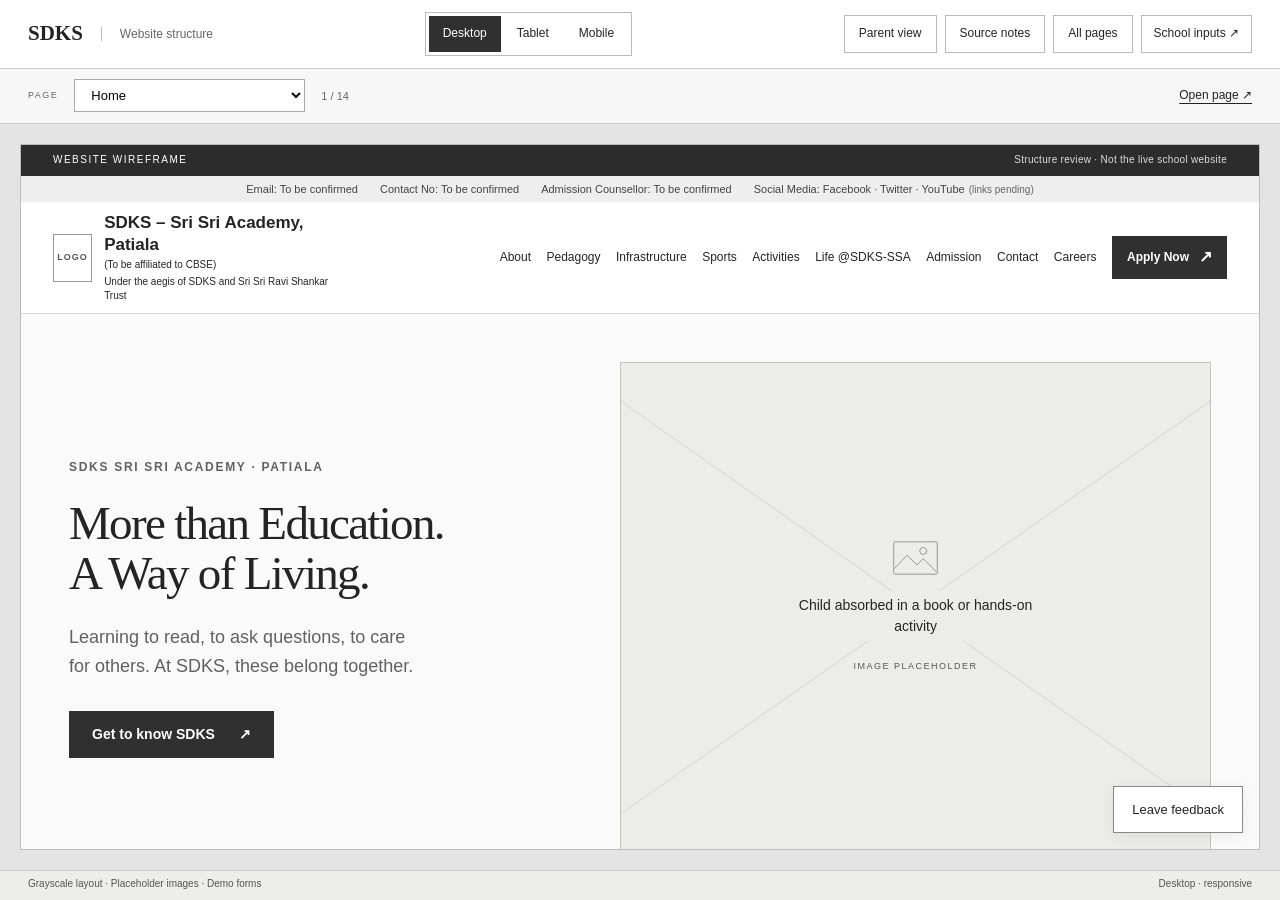
==== index.html @ 3bd108ae "Refresh navigation assets for Apply Now CTA" ====
<!doctype html>
<html lang="en"><head><meta charset="utf-8"><meta name="viewport" content="width=device-width,initial-scale=1"><meta name="robots" content="noindex,nofollow"><link rel="icon" href="data:,"><meta name="description" content="SDKS Sri Sri Academy website structure review. Desktop, tablet and mobile wireframes."><title>SDKS · Website wireframes</title><link rel="stylesheet" href="style.css?v=10"><link rel="stylesheet" href="review-enhancements.css?v=10"><link rel="stylesheet" href="parent-view.css?v=10"><link rel="stylesheet" href="school-structure.css?v=11"></head><body><div id="app"></div><script src="website-content.js?v=11"></script><script src="app.js?v=11"></script><script src="review-enhancements.js?v=10"></script><script src="parent-polish.js?v=10"></script><script src="school-header.js?v=10"></script></body></html>
---- style.css ----
:root{--ink:#242424;--muted:#616161;--line:#d5d5d5;--paper:#fff;--wash:#f4f4f2}*{box-sizing:border-box}body{margin:0;color:var(--ink);font-family:Arial,Helvetica,sans-serif;font-size:16px;line-height:1.65;background:var(--paper)}button,input,select,textarea{font:inherit}button,a,input,select,summary,textarea{-webkit-tap-highlight-color:transparent}a{color:inherit;text-underline-offset:4px}button,summary{cursor:pointer}button{color:inherit}a:focus-visible,button:focus-visible,summary:focus-visible,input:focus-visible,select:focus-visible,textarea:focus-visible,[tabindex]:focus-visible{outline:3px solid #555;outline-offset:4px}button:disabled{cursor:default}.container{width:min(1180px,calc(100% - 96px));margin:auto}h1,h2,h3,p{margin:0}h1,h2{font-family:Georgia,'Times New Roman',serif;font-weight:400;line-height:1.12}h1{font-size:clamp(38px,4.25vw,62px);letter-spacing:-1.7px;max-width:640px}h2{font-size:clamp(28px,2.8vw,38px);letter-spacing:-.7px}h3{font-size:19px;line-height:1.4;font-weight:600}p{color:var(--muted);max-width:64ch}p+p{margin-top:16px}.eyebrow{font-size:12px;letter-spacing:1.7px;text-transform:uppercase;font-weight:600;margin-bottom:20px}.lead{font-size:18px;line-height:1.7;margin-top:24px}.button{display:inline-flex;align-items:center;justify-content:center;gap:24px;background:#303030;color:white;border:1px solid #303030;text-decoration:none;padding:13px 22px;font-size:14px;font-weight:600;min-height:46px;line-height:1.4}.button:hover{background:#4b4b4b}.text-link{display:inline-flex;gap:12px;align-items:center;font-size:14px;font-weight:600}.text-link span{font-size:18px}.skip{position:absolute;top:-100px;left:10px;z-index:20;background:white;padding:12px}.skip:focus{top:10px}.prototype-strip{background:#2c2c2c;color:white;font-size:10px;letter-spacing:1.5px;padding:7px 32px;display:flex;justify-content:space-between}.prototype-strip span{letter-spacing:.3px;color:#ddd}.site-header{background:white;border-bottom:1px solid var(--line);position:relative;z-index:5}.header-inner{width:min(1320px,calc(100% - 64px));margin:auto;min-height:96px;display:flex;align-items:center;justify-content:space-between;gap:24px}.brand{display:flex;align-items:center;gap:12px;text-decoration:none;font-size:17px;font-weight:600;line-height:1.3}.brand small{display:block;font-size:11px;font-weight:400;letter-spacing:1.3px;text-transform:uppercase;margin-top:6px}.logo-box{width:44px;height:48px;border:1px solid #999;display:grid;place-items:center;font-size:9px;letter-spacing:1px;color:#555}nav{display:flex;align-items:center;gap:24px}nav .nav-link{font-size:13px;text-decoration:none}nav .nav-link span{display:none}.nav-group summary{font-size:13px;list-style:none;padding:16px 0;display:flex;gap:8px;align-items:center}.nav-group summary:after{content:'⌄';font-size:12px}.nav-group summary::-webkit-details-marker{display:none}.nav-group{position:relative}.dropdown{position:absolute;top:100%;left:-18px;width:235px;background:white;border:1px solid var(--line);padding:12px 18px;box-shadow:0 8px 18px #0000000d}.dropdown a{display:block;font-size:13px;padding:9px 0;text-decoration:none}.dropdown a:hover{text-decoration:underline}.small-button{padding:10px 18px;font-size:13px}.menu-button{display:none}.hero{padding:72px 0 78px;background:#fafafa;border-bottom:1px solid var(--line)}.hero .button{margin-top:30px}.split{display:grid;grid-template-columns:1fr 1fr;gap:64px;align-items:center}.hero .split{gap:56px;grid-template-columns:.95fr 1.05fr}.media{min-height:300px;aspect-ratio:4/3;position:relative;background:#ececea;border:1px solid #c3c3c0;display:flex;align-items:center;justify-content:center;flex-direction:column;gap:16px;text-align:center;padding:32px;overflow:hidden}.media:before,.media:after{content:'';position:absolute;width:150%;height:1px;background:#d7d7d3;transform:rotate(35deg);z-index:0}.media:after{transform:rotate(-35deg)}.media span,.media small,.media svg{position:relative;background:#ececea;z-index:1}.media span{padding:4px 12px;font-size:14px;max-width:280px;line-height:1.5}.media small{font-size:9px;letter-spacing:1.5px;padding:2px 8px;color:#555}.media svg{width:45px;height:34px;fill:none;stroke:#888;stroke-width:1.2}.media.small{min-height:170px}.hero .media{min-height:380px}.text-hero{padding:48px 0 54px}.text-hero .lead{max-width:700px}.breadcrumb{display:flex;gap:12px;align-items:center;font-size:12px;color:#666;padding-top:20px;padding-bottom:20px;flex-wrap:wrap}.breadcrumb .text-link{font-size:12px}.breadcrumb .text-link span{display:none}.block{padding:68px 0;border-bottom:1px solid #e3e3e3}.block:nth-child(even){background:#fafafa}.section-heading{margin-bottom:28px}.section-number{font-size:10px;letter-spacing:1px;color:#666;display:block;margin-bottom:12px}.split p{margin-bottom:24px}.reverse>div:first-child{order:2}.reverse>.media{order:1}.cards{display:grid;grid-template-columns:repeat(3,1fr);gap:32px}.cards.count-2{grid-template-columns:repeat(2,1fr)}.cards.count-4{grid-template-columns:repeat(2,1fr)}.cards article{padding:24px 0 8px;border-top:2px solid #777}.cards p{font-size:15px;margin-top:12px}.cards .text-link{margin-top:24px}.prose{max-width:760px}.prose p{font-size:17px}.cta{display:flex;align-items:center;justify-content:space-between;gap:40px}.cta h2{max-width:580px}.cta p{margin-top:16px}.actions{display:flex;gap:18px;align-items:center;flex-wrap:wrap;flex-shrink:0;max-width:330px}.notice{border-left:3px solid #666;padding:12px 24px;background:#efefed}.notice strong{font-size:14px}.notice p{margin-top:8px;font-size:15px}.block-notice{padding:28px 0}.steps{display:grid;grid-template-columns:repeat(3,1fr);padding:0;list-style:none;gap:40px}.steps li{border-top:1px solid #999;padding-top:20px}.steps li>span{width:32px;height:32px;display:grid;place-items:center;border:1px solid #888;border-radius:50%;margin-bottom:18px;font-size:12px}.steps p{font-size:14px;margin-top:12px}.rows article{display:grid;grid-template-columns:1fr 2fr;gap:40px;border-top:1px solid var(--line);padding:24px 0}.rows p{font-size:15px}.faq{max-width:860px}.faq details{border-bottom:1px solid var(--line);padding:0}.faq summary{list-style:none;padding:20px 36px 20px 0;position:relative;font-size:16px;font-weight:600}.faq summary:after{content:'+';position:absolute;right:4px;font-size:20px;font-weight:400}.faq details[open] summary:after{content:'−'}.faq details p{padding:0 20px 24px 0;font-size:15px}.faq summary::-webkit-details-marker{display:none}.docs{list-style:none;padding:0;margin:0}.docs li{display:flex;align-items:center;gap:18px;padding:20px 0;border-bottom:1px solid var(--line);font-size:15px}.file-mark{font-size:9px;letter-spacing:.5px;border:1px solid #888;padding:8px;flex-shrink:0}.pending{margin-left:auto;font-size:11px;color:#646464;flex-shrink:0}.table-wrap{overflow:auto}table{width:100%;border-collapse:collapse;font-size:14px;text-align:left}th,td{padding:18px;border:1px solid var(--line);min-width:150px;vertical-align:top}thead{background:#eaeae8}tbody th{font-weight:500}td{color:#555}.gallery{display:grid;grid-template-columns:repeat(3,1fr);gap:32px}.gallery figure{margin:0}.gallery figcaption{font-size:13px;margin-top:14px}.gallery figcaption small{display:block;color:#777;font-size:11px;margin-top:4px}.contact-details dl{margin-top:24px}.contact-details dt{font-size:12px;color:#666;margin-top:18px}.contact-details dd{margin:4px 0;font-size:15px}.form-layout{display:grid;grid-template-columns:.75fr 1.25fr;gap:70px}.form-layout p{font-size:15px;margin-top:12px}form{display:grid;grid-template-columns:1fr 1fr;gap:20px}form label{display:flex;flex-direction:column;gap:8px;font-size:13px}form label:has(textarea),form .fine,form .form-result{grid-column:1/-1}form input,form select,form textarea{width:100%;border:1px solid #aaa;background:white;border-radius:0;padding:12px;color:#333;min-height:46px}form button{justify-self:start}form .fine{font-size:12px;margin:0}.fine .text-link{font-size:12px}.form-result{font-size:14px;color:#222}.muted{color:#777}.fine{font-size:12px}.source-note{display:none;border-left:2px solid #888;background:#ededeb;padding:12px 18px;margin-top:26px;font-size:12px;color:#444;line-height:1.6}.show-notes .source-note{display:block}.footer-grid{padding:52px 0;display:grid;grid-template-columns:1.4fr 1fr 1fr 1fr;gap:36px}footer{background:#ededeb}footer strong{font-family:Georgia,serif;font-size:20px;font-weight:400}footer p{font-size:13px;margin:12px 0}footer small{font-size:11px;color:#666}footer h2{font:600 12px Arial,sans-serif;letter-spacing:.5px;margin-bottom:16px}footer .text-link{display:block;font-size:12px;font-weight:400;margin-bottom:10px;text-decoration:none}footer .text-link span{display:none}footer a:hover{text-decoration:underline}
/* Review frame is separate from the proposed school navigation. */
.review{height:100dvh;display:flex;flex-direction:column;background:#e4e4e4;font-size:13px;overflow:hidden}.review #app{height:100%;display:flex;flex-direction:column}.review-bar{display:flex;justify-content:space-between;align-items:center;gap:20px;min-height:68px;padding:12px 28px;background:#fff;border-bottom:1px solid #ccc}.review-brand{font:600 21px Georgia,serif;text-decoration:none;display:flex;align-items:center;gap:18px}.review-brand span{font:12px Arial,sans-serif;color:#666;border-left:1px solid #bbb;padding-left:18px}.device-controls{display:flex;border:1px solid #bbb;padding:3px;gap:2px}.review button{border:0;background:transparent;padding:8px 14px;font-size:12px}.review button[aria-pressed=true]{background:#303030;color:white}.review-actions{display:flex;gap:8px}.review-actions button{border:1px solid #bbb}.review-subbar{display:flex;align-items:center;gap:16px;padding:10px 28px;background:#f7f7f7;border-bottom:1px solid #ccc;min-height:55px}.review-subbar label{font-size:9px;letter-spacing:1.5px;color:#666}.review-subbar select{border:1px solid #aaa;padding:7px 32px 7px 12px;font-size:13px;background:white;max-width:300px}.review-subbar #page-count{font-size:11px;color:#666}.review-subbar a{margin-left:auto;font-size:12px}.preview-stage{flex:1;min-height:0;overflow:hidden;display:flex;justify-content:center;padding:20px}.preview-stage #device-frame{height:100%;background:white;border:1px solid #bbb;transition:width .15s ease}.preview-stage #device-frame.desktop{width:100%}.preview-stage #device-frame.tablet{width:768px;max-width:100%}.preview-stage #device-frame.mobile{width:390px;max-width:100%}iframe{border:0;width:100%;height:100%;display:block;background:white}.review-bottom{padding:5px 28px;min-height:30px;font-size:10px;color:#555;display:flex;justify-content:space-between;border-top:1px solid #ccc}.sitemap{position:absolute;top:123px;left:20px;right:20px;z-index:50;background:white;box-shadow:0 12px 50px #0003;border:1px solid #aaa;padding:30px;max-height:calc(100dvh - 170px);overflow:auto}.sitemap[hidden]{display:none}.map-head{display:flex;justify-content:space-between;gap:20px;margin-bottom:28px}.map-head h1{font-size:30px;letter-spacing:-.5px}.map-head p{font-size:13px;margin-top:12px}.map-grid{display:grid;grid-template-columns:repeat(3,1fr);gap:30px}.map-grid h2{font:600 13px Arial,sans-serif;border-bottom:1px solid #ccc;padding-bottom:10px;margin-bottom:8px}.map-grid button{display:block;text-align:left;padding-left:0;width:100%}.map-grid button:hover{text-decoration:underline}
@media(max-width:1050px){.header-inner{width:calc(100% - 40px)}nav{gap:16px}.brand{font-size:14px}.container{width:calc(100% - 64px)}.split,.hero .split{gap:36px}.hero .media{min-height:310px}.media{min-height:250px}.cta{align-items:flex-start;flex-direction:column}.form-layout{gap:36px}.footer-grid{grid-template-columns:repeat(2,1fr)}}
@media(max-width:800px){.site-header .header-inner{min-height:78px;flex-wrap:wrap;gap:0}.brand{font-size:15px}.menu-button{display:flex;align-items:center;gap:12px;border:1px solid #999;background:white;padding:8px 12px;font-size:12px;min-height:42px}#site-nav{display:none;width:100%;padding:16px 0 24px;align-items:stretch}#site-nav.open{display:flex;flex-direction:column;gap:0}.nav-group summary{padding:12px 0}.dropdown{position:static;width:100%;box-shadow:none;border:0;border-left:1px solid #aaa;margin-bottom:10px}.nav-link{padding:12px 0}.small-button{align-self:flex-start;margin-top:12px}.container{width:calc(100% - 40px)}.split,.hero .split{grid-template-columns:1fr;gap:30px}.hero{padding:38px 0 40px}.hero .media{min-height:220px;max-height:340px;aspect-ratio:4/3}.hero h1{max-width:550px}.hero .lead{font-size:16px}.reverse>div:first-child,.reverse>.media{order:initial}.block{padding:40px 0}.cards{grid-template-columns:1fr 1fr;gap:24px}.gallery{grid-template-columns:1fr 1fr;gap:24px}.form-layout{grid-template-columns:1fr;gap:26px}.prototype-strip{padding:6px 20px;font-size:8px;letter-spacing:.8px}.prototype-strip span{font-size:8px;letter-spacing:0}.steps{gap:20px}.review-bar{padding:10px 16px;gap:12px;flex-wrap:wrap}.review-brand span{display:none}.review-actions{margin-left:auto}.device-controls{order:3;width:100%;justify-content:center}.review-subbar{padding:10px 16px;gap:10px}.review-subbar select{max-width:220px}.preview-stage{padding:10px}.review-bottom{padding:5px 12px;gap:10px}.sitemap{top:170px;max-height:calc(100dvh - 190px)}.map-grid{grid-template-columns:1fr 1fr}}
@media(max-width:480px){h1{font-size:38px;letter-spacing:-1px}h2{font-size:29px}h3{font-size:18px}.eyebrow{font-size:10px;letter-spacing:1.2px}.hero .media{min-height:210px}.hero .button{margin-top:24px}.media{min-height:220px}.cards,.cards.count-2,.cards.count-4,.gallery{grid-template-columns:1fr}.gallery .media{aspect-ratio:4/3}.cards article{padding-top:20px}.rows article{grid-template-columns:1fr;gap:10px;padding:20px 0}.steps{grid-template-columns:1fr;gap:24px}.steps li>span{float:left;margin:0 16px 20px 0}.steps p{clear:both;padding-top:4px}.docs li{flex-wrap:wrap;gap:10px;font-size:14px}.docs li>span:nth-child(2){flex:1;min-width:170px}.docs .pending{margin-left:48px;flex-basis:100%;font-size:10px}.footer-grid{grid-template-columns:1fr 1fr;gap:30px 20px}.footer-grid>div:first-child{grid-column:1/-1}.footer-grid>div:last-child{grid-column:1/-1}form{grid-template-columns:1fr}.prototype-strip span{max-width:180px;text-align:right}.brand{font-size:13px}.logo-box{width:34px;height:40px;font-size:8px}.header-inner{width:calc(100% - 32px)}.menu-button{padding:7px 9px}.review-subbar #page-count{display:none}.review-subbar select{max-width:185px}.review-subbar a{font-size:10px}.review-bottom span:first-child{max-width:210px}.review button{padding:8px 10px}.sitemap{left:8px;right:8px;padding:20px}.map-grid{grid-template-columns:1fr}.text-hero{padding:30px 0 36px}}
@media(max-width:480px){.docs .pending{flex-basis:calc(100% - 48px);min-width:0}}
.homepage h1{white-space:pre-line}.sr-only{position:absolute;width:1px;height:1px;padding:0;overflow:hidden;clip:rect(0,0,0,0);white-space:nowrap}.block-pillars{padding:30px 0;background:#f6f6f4!important}.pillars{display:grid;grid-template-columns:repeat(4,1fr)}.pillars article{padding:4px 22px;border-right:1px solid #ccc}.pillars article:first-child{padding-left:0}.pillars article:last-child{border:0}.pillars h3 .text-link{font-family:Georgia,serif;font-size:18px;font-weight:400;line-height:1.3;text-decoration:none}.pillars p{font-size:12px;margin-top:10px}.pillars .text-link span{display:none}.homepage .block-split .split{grid-template-columns:.7fr 1.3fr}.feature-layout{display:grid;grid-template-columns:1fr 1.5fr;align-items:center;gap:50px}.feature-layout .media{aspect-ratio:2/1;min-height:260px}.feature-layout .button{margin-top:24px}.block-feature{background:#e7e7e4!important}.stories-layout{display:grid;grid-template-columns:1fr 3fr;gap:34px}.stories-layout>.section-heading{margin-bottom:18px}.stories-layout>div>p{font-size:14px;margin:16px 0 24px}.story-images{display:grid;grid-template-columns:repeat(4,1fr);gap:18px}.story-images .media{min-height:170px;padding:12px;aspect-ratio:3/4}.story-images .media span{font-size:11px;padding:4px}.story-images h3{margin-top:16px}.story-images h3 .text-link{font-size:15px;text-decoration:none;font-family:Georgia,serif;font-weight:400;line-height:1.3}.story-images p{font-size:12px;margin-top:10px}.missing-label{display:block;font-size:12px;font-weight:400;color:#686868;border-left:2px solid #c2c2c2;padding:6px 10px}.missing-label+.source-note{margin-top:8px}.inputs-link{border:1px solid #bbb;padding:8px 12px;font-size:12px;text-decoration:none;white-space:nowrap}.review-actions{flex-wrap:wrap}.checklist{background:#fafafa}.checklist .container{max-width:1000px;padding:40px 0 70px}.checklist h1{font-size:44px;margin:35px 0 18px}.checklist h2{font-size:27px;margin:36px 0 18px}.checklist h3{font-size:17px;margin-bottom:8px}.checklist section{padding:20px 0;border-bottom:1px solid #ccc}.checklist li{margin-bottom:12px;color:#444}.checklist table{background:white}.checklist .scope-note{border-left:3px solid #999;padding:14px 20px;margin-top:24px}.checklist .request{padding:22px 0;border-top:1px solid #ddd}.checklist .request small{display:block;color:#666;margin-bottom:10px}.checklist .request p{font-size:15px;max-width:none}.checklist .top-links{display:flex;justify-content:space-between;gap:20px}.checklist .top-links button{background:white;border:1px solid #999;padding:8px 14px}
@media(max-width:1050px){.stories-layout{grid-template-columns:1fr}.story-images{grid-template-columns:repeat(4,1fr)}.feature-layout{gap:30px}}
@media(max-width:800px){.homepage .block-split .split,.feature-layout{grid-template-columns:1fr}.pillars{grid-template-columns:1fr 1fr;gap:24px}.pillars article{padding:0 12px!important}.pillars article:nth-child(2){border:0}.story-images{grid-template-columns:1fr 1fr}.story-images .media{aspect-ratio:4/3}.feature-layout .media{min-height:230px}.review-bar{min-height:110px}.sitemap{top:190px;max-height:calc(100dvh - 215px)}.inputs-link{font-size:11px;padding:8px}.review-actions{gap:5px}.checklist h1{font-size:36px}}
@media(max-width:480px){.story-images{gap:22px 16px}.story-images .media{min-height:140px}.story-images h3 .text-link{font-size:15px}.pillars h3 .text-link{font-size:16px}.feature-layout .media{min-height:200px}.review-bar{padding:10px}.review-brand{font-size:18px}.review-actions button{font-size:10px;padding:7px}.inputs-link{font-size:10px;padding:7px}.checklist .top-links{align-items:center}.checklist .top-links a{font-size:13px}}
.feature-layout>* ,.stories-layout>* ,.story-images>*{min-width:0}.feature-layout .media{width:100%;min-width:0}.stories-layout{grid-template-columns:minmax(0,1fr) minmax(0,3fr)}.story-images{grid-template-columns:repeat(4,minmax(0,1fr))}.story-images .text-link{display:block}.story-images .text-link span{display:none}
@media(max-width:1050px){.stories-layout{grid-template-columns:minmax(0,1fr)}}
@media(max-width:800px){.feature-layout{grid-template-columns:minmax(0,1fr)}.feature-layout .media{aspect-ratio:auto}.story-images{grid-template-columns:repeat(2,minmax(0,1fr))}}
.story-images .media{width:100%;min-width:0}.story-images .media small{font-size:8px;letter-spacing:.5px;padding:2px}
@media(prefers-reduced-motion:reduce){*{transition:none!important;scroll-behavior:auto!important}}
@media print{.review-bar,.review-subbar,.review-bottom{display:none}.website .site-header,.website footer{break-inside:avoid}.block{break-inside:avoid}.media{background:#eee!important}}
---- review-enhancements.css ----
.hero-carousel{padding:48px 0 24px}.hero-slide{display:grid;grid-template-columns:minmax(0,.92fr) minmax(0,1.08fr);gap:48px;align-items:center;min-height:460px}.hero-copy h1{font-size:clamp(40px,4.3vw,64px);line-height:1.08;max-width:620px}.hero-copy .lead{max-width:35ch;font-size:18px;line-height:1.6}.hero-visual{min-width:0}.hero-visual .media{width:100%;aspect-ratio:6/5;min-height:390px}.hero-visual video{width:100%;aspect-ratio:6/5;object-fit:cover;background:#e8e8e6}.video-slot{font-size:12px;margin:10px 0 0;color:#555}.hero-controls{display:flex;align-items:center;gap:10px;margin-top:28px}.hero-controls button{min-width:44px;min-height:44px;background:transparent;border:1px solid #aaa}.hero-controls button[aria-pressed=true]{background:#303030;color:#fff;border-color:#303030}.hero-counter{font-size:12px;letter-spacing:2px;margin-right:auto}.hero-dots{display:flex;gap:8px;margin-right:12px}.notes-launch{position:fixed;right:16px;bottom:16px;z-index:15;background:#fff;border:1px solid #888;box-shadow:0 3px 16px #0001;padding:12px 18px;font-size:13px}.notes-launch[aria-expanded=true]{background:#303030;color:white}main>section{position:relative}.section-note{display:none;position:absolute;right:18px;top:12px;z-index:2;background:#fff;border:1px dashed #888;padding:7px 12px;font-size:12px;min-height:36px}.review-notes-on .section-note{display:block}.notes-dialog{width:min(620px,calc(100% - 24px));max-height:85dvh;overflow:auto;border:1px solid #aaa;padding:26px;color:#242424}.notes-dialog::backdrop{background:#0005}.notes-heading{display:flex;justify-content:space-between;align-items:center;gap:16px}.notes-heading h2{font-size:28px}.notes-close{background:transparent;border:0;font-size:26px;min-width:44px;min-height:44px}.notes-context{font-size:13px;margin:12px 0}.notes-help{font-size:13px;margin:16px 0}.notes-dialog label{display:block;font-size:14px;font-weight:600}.notes-dialog textarea{width:100%;padding:12px;margin-top:8px;border:1px solid #999;resize:vertical}.note-draft-warning{font-size:12px;margin:10px 0 16px}.notes-list-heading{display:flex;justify-content:space-between;align-items:center;margin:28px 0 12px;gap:16px}.notes-list-heading h3{font-size:16px}.notes-refresh{background:white;border:1px solid #aaa;padding:7px 12px}.saved-notes article{border-top:1px solid #ddd;padding:14px 0;overflow-wrap:anywhere}.saved-notes article a{font-size:14px;font-weight:600}.saved-notes small{display:block;color:#666;font-size:11px}.saved-notes p{font-size:13px;white-space:pre-wrap;margin:8px 0}.all-notes{display:block;margin-top:18px;font-size:13px}@media(max-width:800px){.hero-slide{grid-template-columns:minmax(0,1fr);gap:28px;min-height:0}.hero-carousel{padding-top:36px}.hero-copy h1{font-size:clamp(37px,6.5vw,52px)}.hero-copy .lead{font-size:16px}.hero-visual .media,.hero-visual video{aspect-ratio:16/9;min-height:210px;max-height:330px}.hero-controls{margin-top:20px}.notes-dialog{padding:18px}.notes-launch{right:10px;bottom:10px;font-size:12px}.notes-heading h2{font-size:24px}}@media print{.notes-launch,.section-note,.notes-dialog{display:none!important}}
/* Review controls stay separate from the school layout. */
.feedback-open{display:inline-block;font-size:13px;margin-bottom:12px;text-underline-offset:3px}
.feedback-embed iframe{display:block;width:100%;height:560px;border:0;background:#fff}
.notes-dialog{width:min(720px,calc(100% - 24px));max-height:92dvh}
.notes-heading h2{margin:0}.notes-context{overflow-wrap:anywhere}
.review-notes-on main>section{padding-top:60px}
.hero-copy h1{font-size:clamp(38px,3.8vw,58px);text-wrap:balance}
.notes-close:focus-visible,.notes-launch:focus-visible,.section-note:focus-visible{outline:3px solid #333;outline-offset:3px}
@media(max-width:480px){.notes-dialog{width:calc(100% - 12px);padding:12px}.feedback-embed iframe{height:520px}.hero-copy h1{font-size:38px}.section-note{right:14px}.notes-help{line-height:1.5}}
---- parent-view.css ----
.parent-view .source-note,.parent-view .section-number,.parent-view .section-note,.parent-view .notes-launch,.parent-view .video-slot{display:none!important}
.parent-view .prototype-strip{font-size:11px;letter-spacing:.04em}
.parent-view .media{background:#efefeb;border:0;color:#686862;min-height:220px}
.parent-view .media span{font-family:Georgia,serif;font-size:22px;letter-spacing:0}
.parent-view .media small{font-size:11px;letter-spacing:.08em}
.parent-view .logo-box{font-size:12px;letter-spacing:.03em}
.parent-view h1,.parent-view h2{letter-spacing:-.025em}
.parent-preview .inputs-link,.parent-preview #note-toggle{display:none}
#view-toggle[aria-pressed=true]{background:#222;color:white}
.parent-view:not(.homepage) .hero .media{display:none}
.parent-view:not(.homepage) .hero .split{grid-template-columns:1fr}
.parent-view:not(.homepage) .hero{padding:36px 0}
.parent-view:not(.homepage) .hero h1{font-size:48px;max-width:900px}
.parent-view:not(.homepage) .hero .lead{max-width:780px}
@media(max-width:600px){.parent-view:not(.homepage) .hero h1{font-size:34px}.parent-view:not(.homepage) .hero{padding:26px 0}}
@media(max-width:700px){.review-bar{flex-wrap:wrap}.review-actions{flex-wrap:wrap}}
---- school-structure.css ----
.school-top-strip{display:flex;flex-wrap:wrap;align-items:center;justify-content:center;gap:4px 22px;padding:6px 20px;background:#eee;font-size:11px;line-height:1.35;color:#444}
.school-top-strip span,.school-top-strip a{display:inline-flex;align-items:baseline;gap:4px}
.school-top-strip a{font-weight:600;text-decoration:none}
.school-top-strip a:hover{text-decoration:underline}
.school-top-strip small{font-size:10px;color:#666;font-weight:400}
.parent-top-strip{justify-content:flex-end;gap:8px 24px}
.site-header .header-inner{min-height:82px;gap:20px;padding-top:10px;padding-bottom:10px}
.site-header .brand{flex:0 1 280px;line-height:1.25}
.site-header .brand small{letter-spacing:0;text-transform:none;font-size:10px;line-height:1.4;margin-top:3px}
.site-header #site-nav{flex:1 1 auto;width:auto;justify-content:flex-end;flex-wrap:nowrap;gap:clamp(9px,1.25vw,20px)}
.site-header #site-nav .nav-link{font-size:12px;padding:6px 0;white-space:nowrap}
.site-header #site-nav .nav-apply{flex:0 0 auto;gap:10px;padding:9px 14px;min-height:40px;font-size:12px;white-space:nowrap}
.site-header #site-nav .nav-apply span{font-size:16px}
.site-header #site-nav .nav-apply:focus-visible{outline-offset:3px}
@media(max-width:1100px){.site-header .header-inner{gap:12px}.site-header .brand{flex-basis:235px;font-size:15px}.site-header #site-nav{gap:10px}.site-header #site-nav .nav-link{font-size:11px}}
@media(max-width:1080px){.site-header .header-inner{min-height:64px;gap:10px;flex-wrap:wrap;padding-top:8px;padding-bottom:8px}.site-header .brand{flex:1 1 calc(100% - 72px);font-size:14px}.site-header .brand small{font-size:9px;line-height:1.3}.site-header .menu-button{display:flex;align-items:center;gap:12px;border:1px solid #999;background:white;padding:8px 12px;font-size:12px;min-height:42px}.site-header #site-nav{display:none;width:100%;padding:10px 0 14px}.site-header #site-nav.open{display:flex;flex-direction:column;align-items:stretch;gap:0}.site-header #site-nav .nav-link{font-size:13px;padding:10px 0}.site-header #site-nav .nav-apply{align-self:flex-start;margin-top:12px}}
@media(max-width:800px){.school-top-strip{justify-content:flex-start;gap:4px 14px;padding:5px 16px;font-size:10px}.parent-top-strip{justify-content:space-between;gap:6px 12px}.parent-top-strip a{flex:1 1 auto}.parent-top-strip a:last-child{text-align:right;justify-content:flex-end}.site-header .header-inner{min-height:64px;padding-top:8px;padding-bottom:8px}.site-header .brand{flex:1 1 calc(100% - 72px);font-size:14px}.site-header .brand small{font-size:9px;line-height:1.3}.site-header #site-nav{width:100%;padding:10px 0 14px}.site-header #site-nav.open{display:flex;flex-direction:column;align-items:stretch;gap:0}.site-header #site-nav .nav-link{font-size:13px;padding:10px 0}}
@media(max-width:480px){.school-top-strip{display:grid;grid-template-columns:1fr 1fr;gap:3px 10px;padding:5px 16px}.school-top-strip span,.school-top-strip a{font-size:9px}.school-top-strip span:nth-child(3),.school-top-strip span:nth-child(4){grid-column:1/-1}.parent-top-strip a{font-size:10px}.parent-top-strip a:last-child{justify-content:flex-end}.site-header .brand{font-size:13px}.site-header .brand small{font-size:8px}}
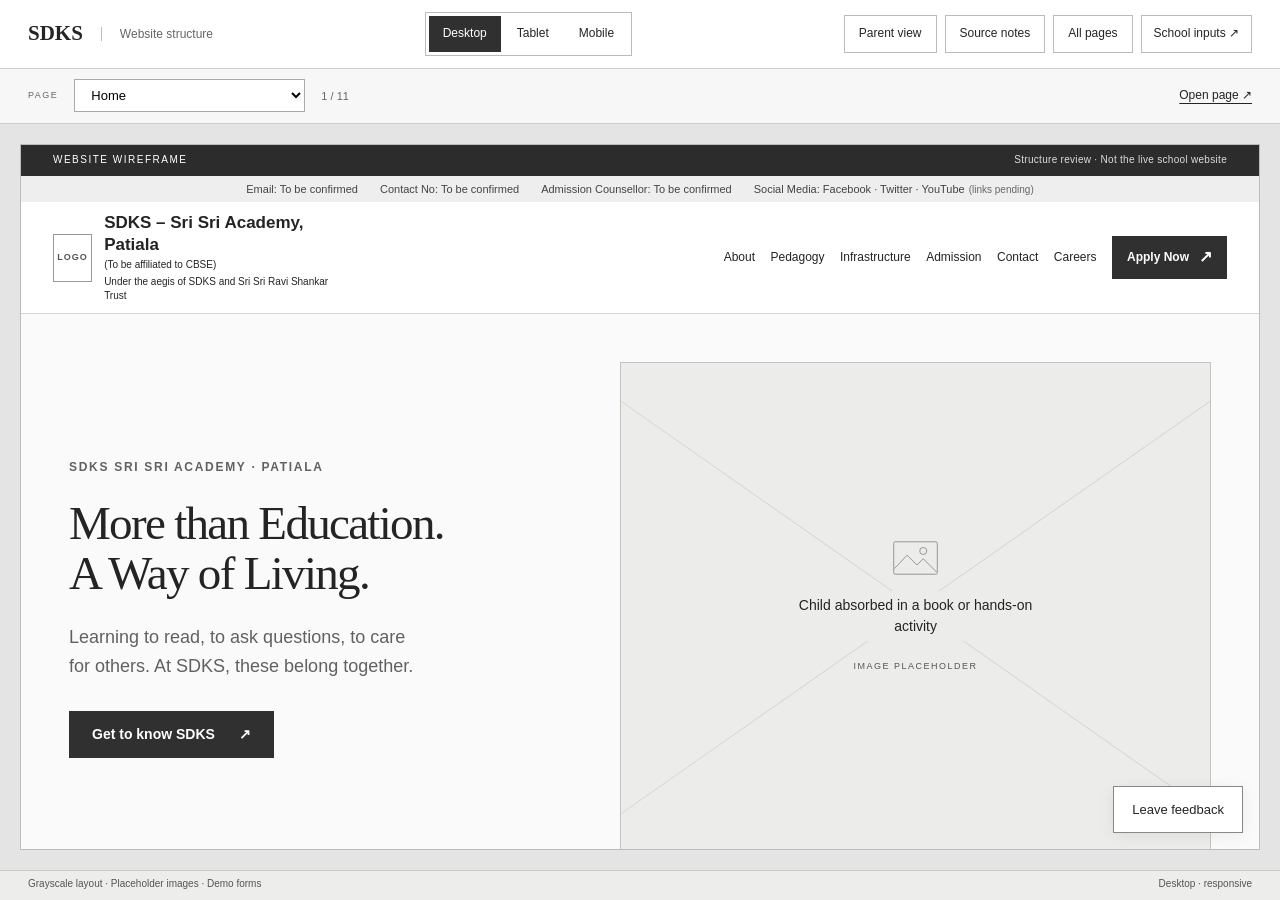
==== commit 889c5374: "Merge sports activities and school life into Infrastructure" ====
--- a/index.html
+++ b/index.html
@@ -1,2 +1,2 @@
 <!doctype html>
-<html lang="en"><head><meta charset="utf-8"><meta name="viewport" content="width=device-width,initial-scale=1"><meta name="robots" content="noindex,nofollow"><link rel="icon" href="data:,"><meta name="description" content="SDKS Sri Sri Academy website structure review. Desktop, tablet and mobile wireframes."><title>SDKS · Website wireframes</title><link rel="stylesheet" href="style.css?v=10"><link rel="stylesheet" href="review-enhancements.css?v=10"><link rel="stylesheet" href="parent-view.css?v=10"><link rel="stylesheet" href="school-structure.css?v=11"></head><body><div id="app"></div><script src="website-content.js?v=11"></script><script src="app.js?v=11"></script><script src="review-enhancements.js?v=10"></script><script src="parent-polish.js?v=10"></script><script src="school-header.js?v=10"></script></body></html>
+<html lang="en"><head><meta charset="utf-8"><meta name="viewport" content="width=device-width,initial-scale=1"><meta name="robots" content="noindex,nofollow"><link rel="icon" href="data:,"><meta name="description" content="SDKS Sri Sri Academy website structure review. Desktop, tablet and mobile wireframes."><title>SDKS · Website wireframes</title><link rel="stylesheet" href="style.css?v=10"><link rel="stylesheet" href="review-enhancements.css?v=10"><link rel="stylesheet" href="parent-view.css?v=10"><link rel="stylesheet" href="school-structure.css?v=13"></head><body><div id="app"></div><script src="website-content.js?v=13"></script><script src="app.js?v=13"></script><script src="review-enhancements.js?v=10"></script><script src="parent-polish.js?v=10"></script><script src="school-header.js?v=10"></script></body></html>
--- a/school-structure.css
+++ b/school-structure.css
@@ -12,6 +12,7 @@
 .site-header #site-nav .nav-apply{flex:0 0 auto;gap:10px;padding:9px 14px;min-height:40px;font-size:12px;white-space:nowrap}
 .site-header #site-nav .nav-apply span{font-size:16px}
 .site-header #site-nav .nav-apply:focus-visible{outline-offset:3px}
+.infrastructure-links{display:flex;gap:14px 28px;flex-wrap:wrap}.infrastructure-links a{padding:10px 0;min-height:44px}.block[id]{scroll-margin-top:24px}
 @media(max-width:1100px){.site-header .header-inner{gap:12px}.site-header .brand{flex-basis:235px;font-size:15px}.site-header #site-nav{gap:10px}.site-header #site-nav .nav-link{font-size:11px}}
 @media(max-width:1080px){.site-header .header-inner{min-height:64px;gap:10px;flex-wrap:wrap;padding-top:8px;padding-bottom:8px}.site-header .brand{flex:1 1 calc(100% - 72px);font-size:14px}.site-header .brand small{font-size:9px;line-height:1.3}.site-header .menu-button{display:flex;align-items:center;gap:12px;border:1px solid #999;background:white;padding:8px 12px;font-size:12px;min-height:42px}.site-header #site-nav{display:none;width:100%;padding:10px 0 14px}.site-header #site-nav.open{display:flex;flex-direction:column;align-items:stretch;gap:0}.site-header #site-nav .nav-link{font-size:13px;padding:10px 0}.site-header #site-nav .nav-apply{align-self:flex-start;margin-top:12px}}
 @media(max-width:800px){.school-top-strip{justify-content:flex-start;gap:4px 14px;padding:5px 16px;font-size:10px}.parent-top-strip{justify-content:space-between;gap:6px 12px}.parent-top-strip a{flex:1 1 auto}.parent-top-strip a:last-child{text-align:right;justify-content:flex-end}.site-header .header-inner{min-height:64px;padding-top:8px;padding-bottom:8px}.site-header .brand{flex:1 1 calc(100% - 72px);font-size:14px}.site-header .brand small{font-size:9px;line-height:1.3}.site-header #site-nav{width:100%;padding:10px 0 14px}.site-header #site-nav.open{display:flex;flex-direction:column;align-items:stretch;gap:0}.site-header #site-nav .nav-link{font-size:13px;padding:10px 0}}
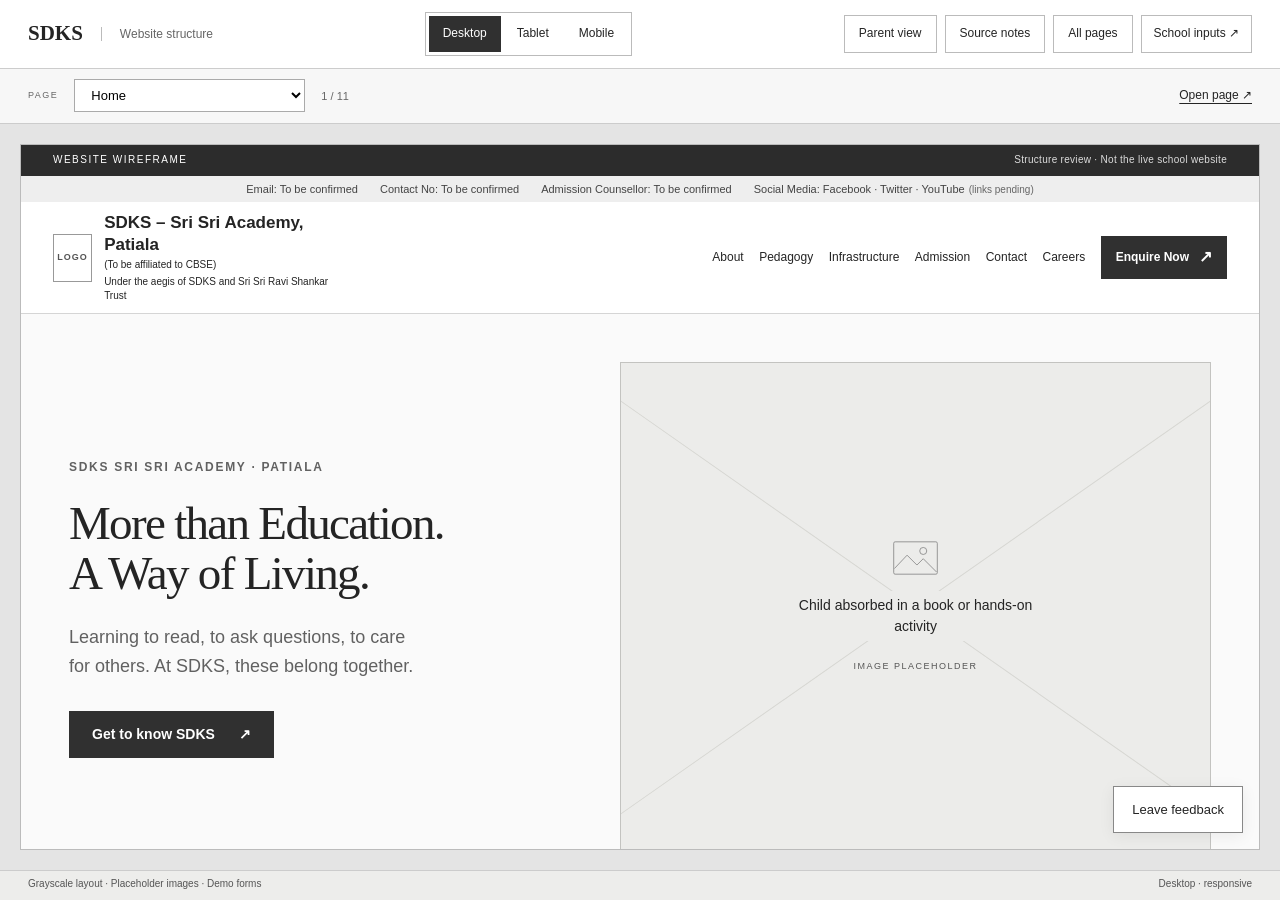
==== commit 84ee5fdd: "Link admission enquiries directly to form; leave WhatsApp pending" ====
--- a/index.html
+++ b/index.html
@@ -1,2 +1,2 @@
 <!doctype html>
-<html lang="en"><head><meta charset="utf-8"><meta name="viewport" content="width=device-width,initial-scale=1"><meta name="robots" content="noindex,nofollow"><link rel="icon" href="data:,"><meta name="description" content="SDKS Sri Sri Academy website structure review. Desktop, tablet and mobile wireframes."><title>SDKS · Website wireframes</title><link rel="stylesheet" href="style.css?v=10"><link rel="stylesheet" href="review-enhancements.css?v=10"><link rel="stylesheet" href="parent-view.css?v=10"><link rel="stylesheet" href="school-structure.css?v=13"></head><body><div id="app"></div><script src="website-content.js?v=13"></script><script src="app.js?v=13"></script><script src="review-enhancements.js?v=10"></script><script src="parent-polish.js?v=10"></script><script src="school-header.js?v=10"></script></body></html>
+<html lang="en"><head><meta charset="utf-8"><meta name="viewport" content="width=device-width,initial-scale=1"><meta name="robots" content="noindex,nofollow"><link rel="icon" href="data:,"><meta name="description" content="SDKS Sri Sri Academy website structure review. Desktop, tablet and mobile wireframes."><title>SDKS · Website wireframes</title><link rel="stylesheet" href="style.css?v=10"><link rel="stylesheet" href="review-enhancements.css?v=10"><link rel="stylesheet" href="parent-view.css?v=10"><link rel="stylesheet" href="school-structure.css?v=15"></head><body><div id="app"></div><script src="website-content.js?v=15"></script><script src="app.js?v=15"></script><script src="review-enhancements.js?v=10"></script><script src="parent-polish.js?v=10"></script><script src="school-header.js?v=10"></script></body></html>
--- a/school-structure.css
+++ b/school-structure.css
@@ -13,6 +13,7 @@
 .site-header #site-nav .nav-apply span{font-size:16px}
 .site-header #site-nav .nav-apply:focus-visible{outline-offset:3px}
 .infrastructure-links{display:flex;gap:14px 28px;flex-wrap:wrap}.infrastructure-links a{padding:10px 0;min-height:44px}.block[id]{scroll-margin-top:24px}
+.section-intro{margin-bottom:28px;max-width:70ch}
 @media(max-width:1100px){.site-header .header-inner{gap:12px}.site-header .brand{flex-basis:235px;font-size:15px}.site-header #site-nav{gap:10px}.site-header #site-nav .nav-link{font-size:11px}}
 @media(max-width:1080px){.site-header .header-inner{min-height:64px;gap:10px;flex-wrap:wrap;padding-top:8px;padding-bottom:8px}.site-header .brand{flex:1 1 calc(100% - 72px);font-size:14px}.site-header .brand small{font-size:9px;line-height:1.3}.site-header .menu-button{display:flex;align-items:center;gap:12px;border:1px solid #999;background:white;padding:8px 12px;font-size:12px;min-height:42px}.site-header #site-nav{display:none;width:100%;padding:10px 0 14px}.site-header #site-nav.open{display:flex;flex-direction:column;align-items:stretch;gap:0}.site-header #site-nav .nav-link{font-size:13px;padding:10px 0}.site-header #site-nav .nav-apply{align-self:flex-start;margin-top:12px}}
 @media(max-width:800px){.school-top-strip{justify-content:flex-start;gap:4px 14px;padding:5px 16px;font-size:10px}.parent-top-strip{justify-content:space-between;gap:6px 12px}.parent-top-strip a{flex:1 1 auto}.parent-top-strip a:last-child{text-align:right;justify-content:flex-end}.site-header .header-inner{min-height:64px;padding-top:8px;padding-bottom:8px}.site-header .brand{flex:1 1 calc(100% - 72px);font-size:14px}.site-header .brand small{font-size:9px;line-height:1.3}.site-header #site-nav{width:100%;padding:10px 0 14px}.site-header #site-nav.open{display:flex;flex-direction:column;align-items:stretch;gap:0}.site-header #site-nav .nav-link{font-size:13px;padding:10px 0}}
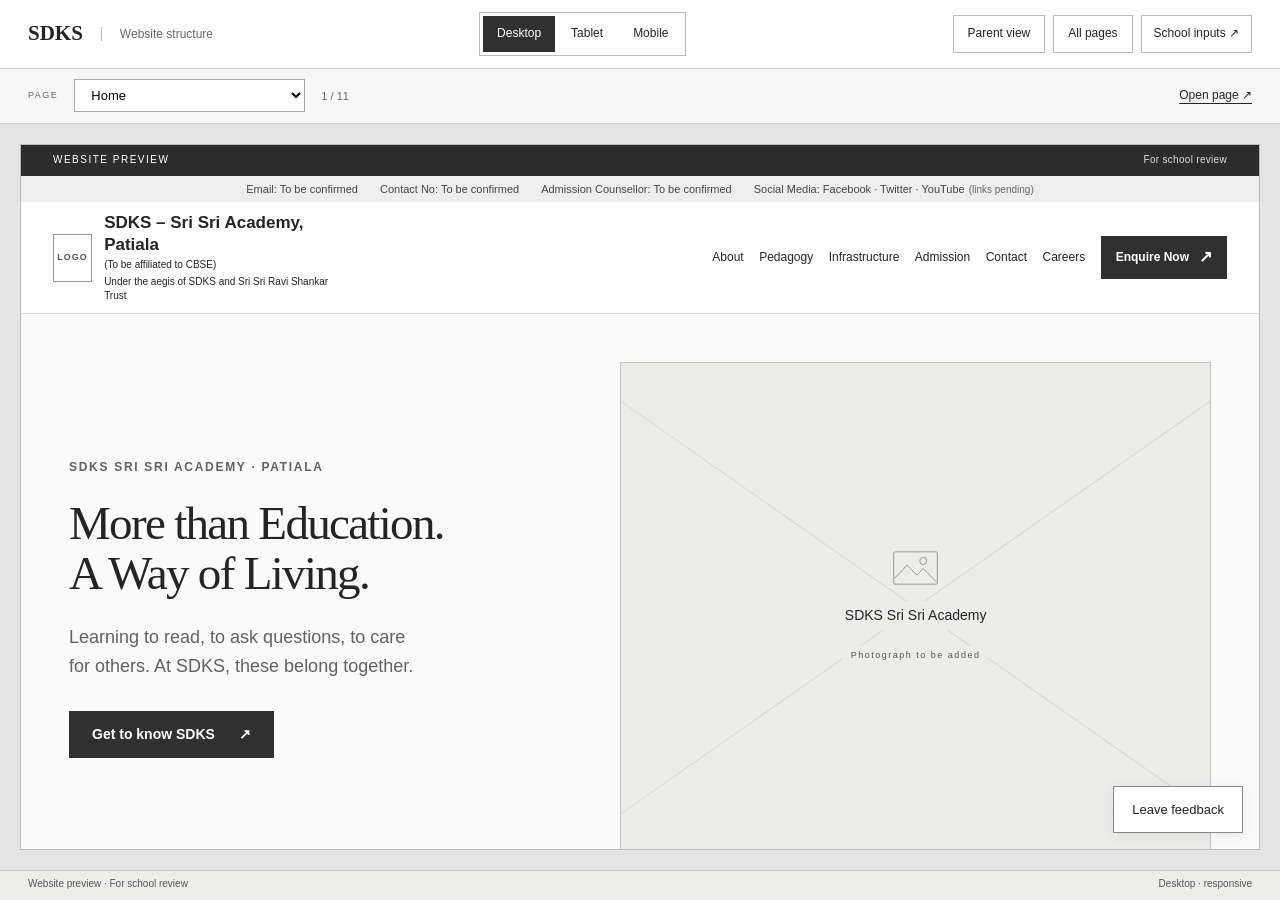
==== commit f69afaa9: "Remove internal instructions from client preview" ====
--- a/index.html
+++ b/index.html
@@ -1,2 +1,2 @@
 <!doctype html>
-<html lang="en"><head><meta charset="utf-8"><meta name="viewport" content="width=device-width,initial-scale=1"><meta name="robots" content="noindex,nofollow"><link rel="icon" href="data:,"><meta name="description" content="SDKS Sri Sri Academy website structure review. Desktop, tablet and mobile wireframes."><title>SDKS · Website wireframes</title><link rel="stylesheet" href="style.css?v=10"><link rel="stylesheet" href="review-enhancements.css?v=10"><link rel="stylesheet" href="parent-view.css?v=10"><link rel="stylesheet" href="school-structure.css?v=15"></head><body><div id="app"></div><script src="website-content.js?v=15"></script><script src="app.js?v=15"></script><script src="review-enhancements.js?v=10"></script><script src="parent-polish.js?v=10"></script><script src="school-header.js?v=10"></script></body></html>
+<html lang="en"><head><meta charset="utf-8"><meta name="viewport" content="width=device-width,initial-scale=1"><meta name="robots" content="noindex,nofollow"><link rel="icon" href="data:,"><meta name="description" content="SDKS Sri Sri Academy website structure review. Desktop, tablet and mobile wireframes."><title>SDKS · Website wireframes</title><link rel="stylesheet" href="style.css?v=10"><link rel="stylesheet" href="review-enhancements.css?v=10"><link rel="stylesheet" href="parent-view.css?v=10"><link rel="stylesheet" href="school-structure.css?v=16"></head><body><div id="app"></div><script src="website-content.js?v=16"></script><script src="app.js?v=16"></script><script src="review-enhancements.js?v=16"></script><script src="parent-polish.js?v=16"></script><script src="school-header.js?v=10"></script></body></html>
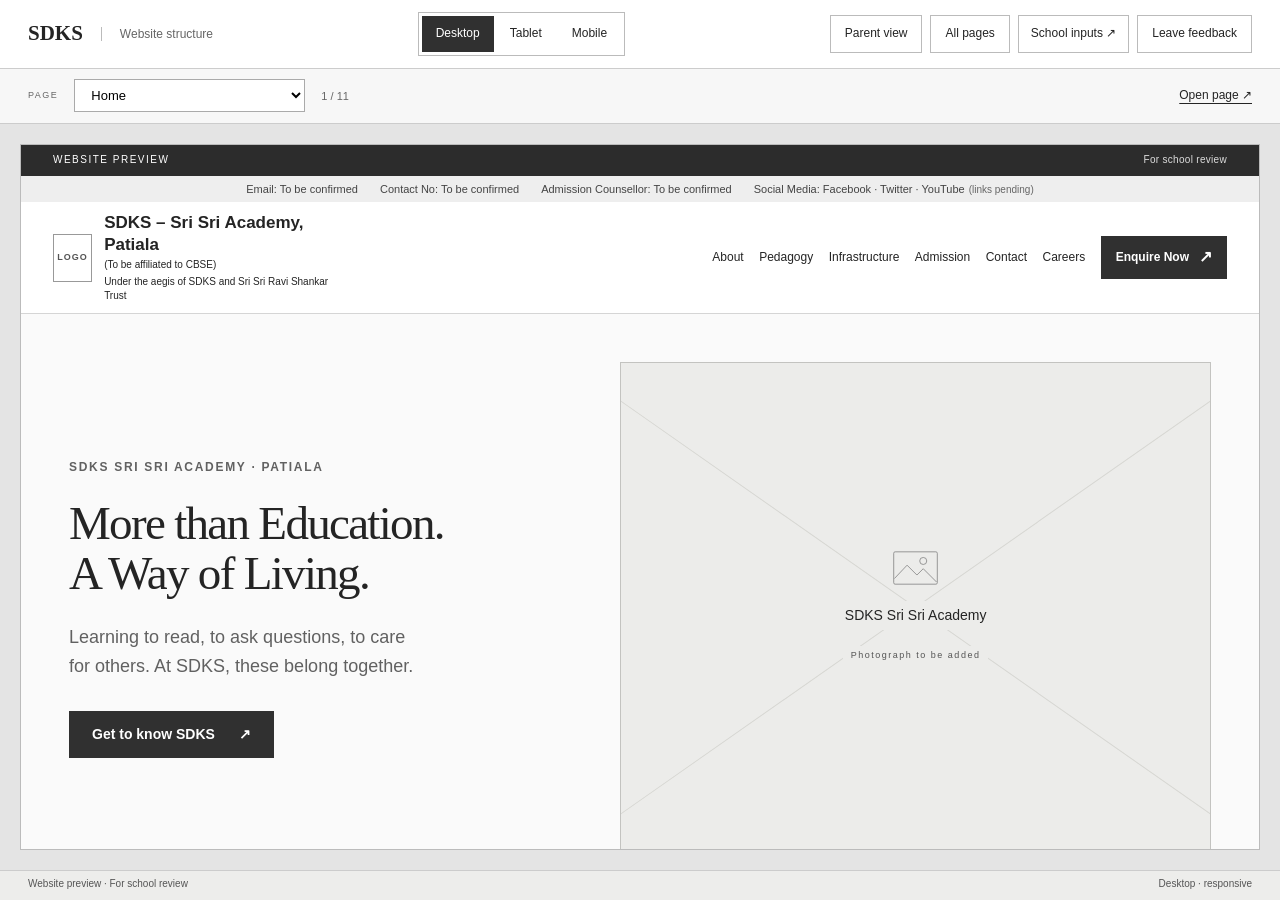
==== commit e4f516e2: "Separate feedback controls and highlight admission form and FAQs" ====
--- a/index.html
+++ b/index.html
@@ -1,2 +1,2 @@
 <!doctype html>
-<html lang="en"><head><meta charset="utf-8"><meta name="viewport" content="width=device-width,initial-scale=1"><meta name="robots" content="noindex,nofollow"><link rel="icon" href="data:,"><meta name="description" content="SDKS Sri Sri Academy website structure review. Desktop, tablet and mobile wireframes."><title>SDKS · Website wireframes</title><link rel="stylesheet" href="style.css?v=10"><link rel="stylesheet" href="review-enhancements.css?v=10"><link rel="stylesheet" href="parent-view.css?v=10"><link rel="stylesheet" href="school-structure.css?v=16"></head><body><div id="app"></div><script src="website-content.js?v=16"></script><script src="app.js?v=16"></script><script src="review-enhancements.js?v=16"></script><script src="parent-polish.js?v=16"></script><script src="school-header.js?v=10"></script></body></html>
+<html lang="en"><head><meta charset="utf-8"><meta name="viewport" content="width=device-width,initial-scale=1"><meta name="robots" content="noindex,nofollow"><link rel="icon" href="data:,"><meta name="description" content="SDKS Sri Sri Academy website structure review. Desktop, tablet and mobile wireframes."><title>SDKS · Website wireframes</title><link rel="stylesheet" href="style.css?v=10"><link rel="stylesheet" href="review-enhancements.css?v=10"><link rel="stylesheet" href="parent-view.css?v=10"><link rel="stylesheet" href="school-structure.css?v=18"></head><body><div id="app"></div><script src="website-content.js?v=18"></script><script src="app.js?v=18"></script><script src="review-enhancements.js?v=18"></script><script src="parent-polish.js?v=18"></script><script src="school-header.js?v=10"></script></body></html>
--- a/school-structure.css
+++ b/school-structure.css
@@ -14,7 +14,28 @@
 .site-header #site-nav .nav-apply:focus-visible{outline-offset:3px}
 .infrastructure-links{display:flex;gap:14px 28px;flex-wrap:wrap}.infrastructure-links a{padding:10px 0;min-height:44px}.block[id]{scroll-margin-top:24px}
 .section-intro{margin-bottom:28px;max-width:70ch}
+.mobile-enquiry{display:none}
+@media(max-width:1080px){
+ .website .site-header .header-inner{display:grid;grid-template-columns:minmax(0,1fr) auto;align-items:center;gap:12px}
+ .website .site-header .brand{min-width:0;gap:8px}
+ .website .site-header .brand>span:last-child{min-width:0;overflow-wrap:break-word}
+ .website .site-header .logo-box{flex-shrink:0}
+ .website .site-header .menu-button{min-width:76px;min-height:44px;justify-content:center;white-space:nowrap;margin:0}
+ .website .site-header #site-nav{grid-column:1/-1;max-height:65dvh;overflow-y:auto}
+}
+@media(max-width:800px){
+ .website{padding-bottom:calc(82px + env(safe-area-inset-bottom,0px))}
+ .website .mobile-enquiry{display:block;position:fixed;left:12px;bottom:calc(12px + env(safe-area-inset-bottom,0px));z-index:15}
+ .website .mobile-enquiry .button{min-height:48px;padding:12px 18px;gap:14px;box-shadow:0 3px 14px #0002}
+ .website .notes-launch{right:12px;bottom:calc(12px + env(safe-area-inset-bottom,0px));min-height:48px;padding:10px 12px}
+}
+@media print{.mobile-enquiry{display:none!important}}
 @media(max-width:1100px){.site-header .header-inner{gap:12px}.site-header .brand{flex-basis:235px;font-size:15px}.site-header #site-nav{gap:10px}.site-header #site-nav .nav-link{font-size:11px}}
 @media(max-width:1080px){.site-header .header-inner{min-height:64px;gap:10px;flex-wrap:wrap;padding-top:8px;padding-bottom:8px}.site-header .brand{flex:1 1 calc(100% - 72px);font-size:14px}.site-header .brand small{font-size:9px;line-height:1.3}.site-header .menu-button{display:flex;align-items:center;gap:12px;border:1px solid #999;background:white;padding:8px 12px;font-size:12px;min-height:42px}.site-header #site-nav{display:none;width:100%;padding:10px 0 14px}.site-header #site-nav.open{display:flex;flex-direction:column;align-items:stretch;gap:0}.site-header #site-nav .nav-link{font-size:13px;padding:10px 0}.site-header #site-nav .nav-apply{align-self:flex-start;margin-top:12px}}
 @media(max-width:800px){.school-top-strip{justify-content:flex-start;gap:4px 14px;padding:5px 16px;font-size:10px}.parent-top-strip{justify-content:space-between;gap:6px 12px}.parent-top-strip a{flex:1 1 auto}.parent-top-strip a:last-child{text-align:right;justify-content:flex-end}.site-header .header-inner{min-height:64px;padding-top:8px;padding-bottom:8px}.site-header .brand{flex:1 1 calc(100% - 72px);font-size:14px}.site-header .brand small{font-size:9px;line-height:1.3}.site-header #site-nav{width:100%;padding:10px 0 14px}.site-header #site-nav.open{display:flex;flex-direction:column;align-items:stretch;gap:0}.site-header #site-nav .nav-link{font-size:13px;padding:10px 0}}
 @media(max-width:480px){.school-top-strip{display:grid;grid-template-columns:1fr 1fr;gap:3px 10px;padding:5px 16px}.school-top-strip span,.school-top-strip a{font-size:9px}.school-top-strip span:nth-child(3),.school-top-strip span:nth-child(4){grid-column:1/-1}.parent-top-strip a{font-size:10px}.parent-top-strip a:last-child{justify-content:flex-end}.site-header .brand{font-size:13px}.site-header .brand small{font-size:8px}}
+
+/* Parent action stays separate from review controls. */
+.website .notes-launch[hidden]{display:none!important}
+.website .site-header .notes-launch{position:static;margin:8px 16px;box-shadow:none}
+@media(max-width:800px){.website .mobile-enquiry{left:auto;right:12px}}
